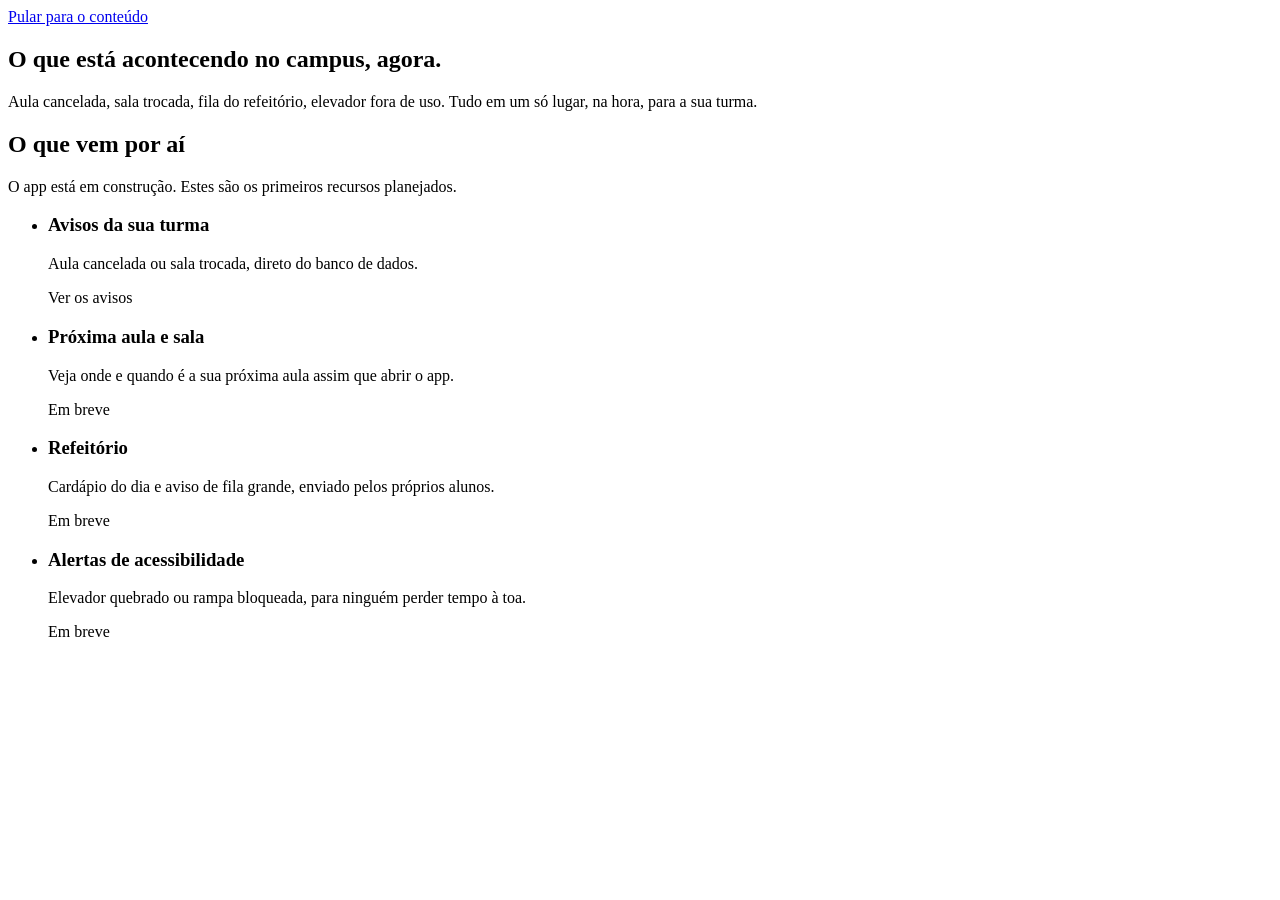
==== src/main/resources/templates/index.html @ 765a7d86 "feat: listagem e detalhe de avisos com JdbcTemplate" ====
<!DOCTYPE html>
<html lang="pt-BR" xmlns:th="http://www.thymeleaf.org">
<head th:replace="~{fragments/layout :: head('Início')}"></head>
<body>

<a class="pular-conteudo" href="#conteudo">Pular para o conteúdo</a>

<header th:replace="~{fragments/layout :: cabecalho('inicio')}"></header>

<main id="conteudo">

    <section class="hero">
        <div class="container">
            <h1>O que está acontecendo no campus, agora.</h1>
            <p class="hero__texto">
                Aula cancelada, sala trocada, fila do refeitório, elevador fora de uso.
                Tudo em um só lugar, na hora, para a sua turma.
            </p>
        </div>
    </section>

    <section class="container secao" aria-labelledby="titulo-recursos">
        <h2 id="titulo-recursos">O que vem por aí</h2>
        <p class="secao__texto">O app está em construção. Estes são os primeiros recursos planejados.</p>

        <ul class="cards">
            <li class="card">
                <h3>Avisos da sua turma</h3>
                <p>Aula cancelada ou sala trocada, direto do banco de dados.</p>
                <a class="card__link" th:href="@{/avisos}">Ver os avisos</a>
            </li>
            <li class="card">
                <h3>Próxima aula e sala</h3>
                <p>Veja onde e quando é a sua próxima aula assim que abrir o app.</p>
                <span class="selo">Em breve</span>
            </li>
            <li class="card">
                <h3>Refeitório</h3>
                <p>Cardápio do dia e aviso de fila grande, enviado pelos próprios alunos.</p>
                <span class="selo">Em breve</span>
            </li>
            <li class="card">
                <h3>Alertas de acessibilidade</h3>
                <p>Elevador quebrado ou rampa bloqueada, para ninguém perder tempo à toa.</p>
                <span class="selo">Em breve</span>
            </li>
        </ul>
    </section>

</main>

<footer th:replace="~{fragments/layout :: rodape}"></footer>

</body>
</html>
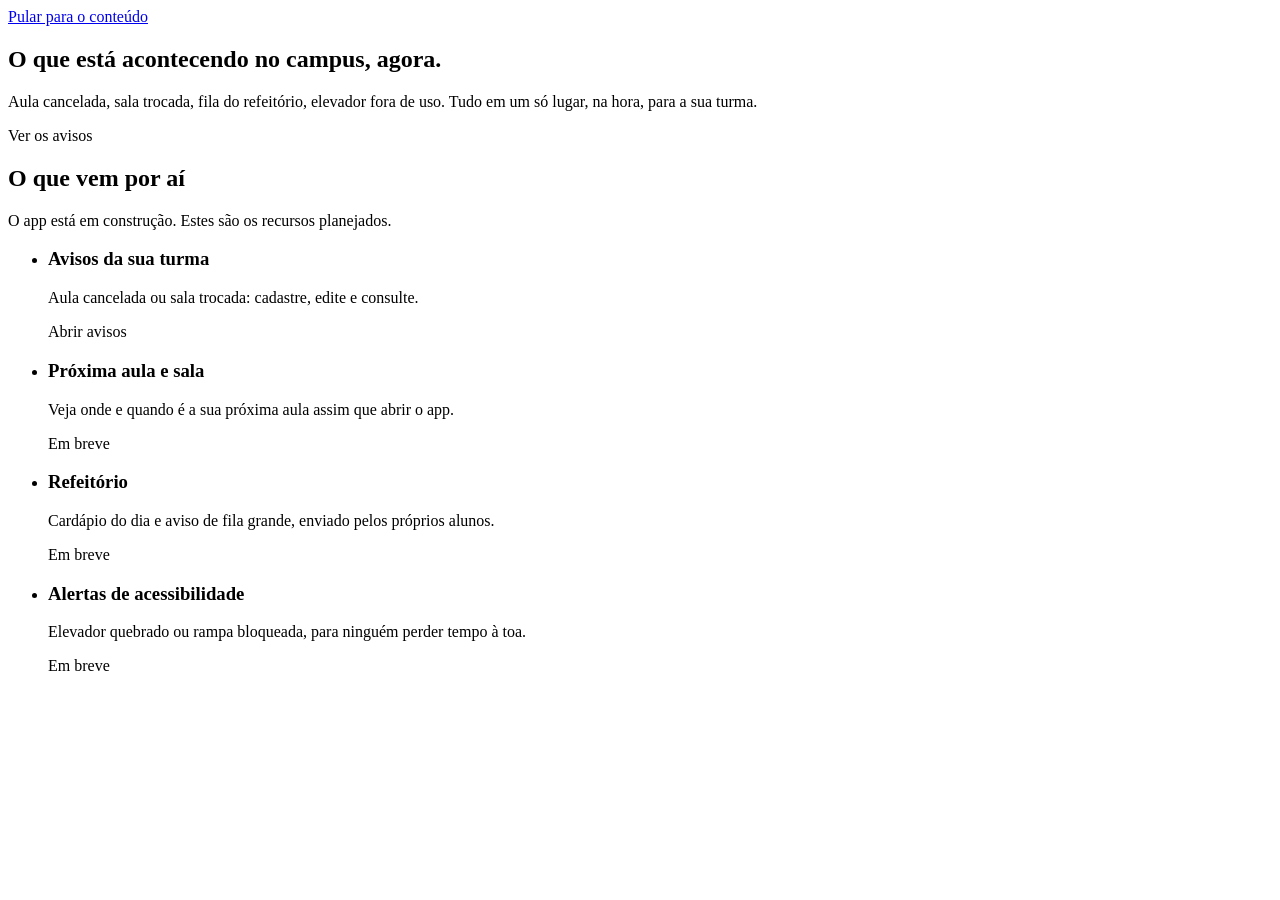
==== commit 58b74057: "feat: CRUD de avisos com formularios, validacao e layout Bootstrap" ====
--- a/src/main/resources/templates/index.html
+++ b/src/main/resources/templates/index.html
@@ -1,48 +1,75 @@
 <!DOCTYPE html>
 <html lang="pt-BR" xmlns:th="http://www.thymeleaf.org">
 <head th:replace="~{fragments/layout :: head('Início')}"></head>
-<body>
+<body class="d-flex flex-column min-vh-100">
 
 <a class="pular-conteudo" href="#conteudo">Pular para o conteúdo</a>
 
 <header th:replace="~{fragments/layout :: cabecalho('inicio')}"></header>
 
-<main id="conteudo">
+<div th:replace="~{fragments/layout :: mensagens}"></div>
 
-    <section class="hero">
+<main id="conteudo" class="flex-grow-1">
+
+    <section class="bg-body-tertiary border-bottom py-5">
         <div class="container">
-            <h1>O que está acontecendo no campus, agora.</h1>
-            <p class="hero__texto">
+            <h1 class="display-5 fw-bold">O que está acontecendo no campus, agora.</h1>
+            <p class="lead text-body-secondary mb-4">
                 Aula cancelada, sala trocada, fila do refeitório, elevador fora de uso.
                 Tudo em um só lugar, na hora, para a sua turma.
             </p>
+            <a class="btn btn-primary btn-lg" th:href="@{/avisos}">Ver os avisos</a>
         </div>
     </section>
 
-    <section class="container secao" aria-labelledby="titulo-recursos">
-        <h2 id="titulo-recursos">O que vem por aí</h2>
-        <p class="secao__texto">O app está em construção. Estes são os primeiros recursos planejados.</p>
+    <section class="container py-5" aria-labelledby="titulo-recursos">
+        <h2 id="titulo-recursos" class="h3">O que vem por aí</h2>
+        <p class="text-body-secondary mb-4">O app está em construção. Estes são os recursos planejados.</p>
 
-        <ul class="cards">
-            <li class="card">
-                <h3>Avisos da sua turma</h3>
-                <p>Aula cancelada ou sala trocada, direto do banco de dados.</p>
-                <a class="card__link" th:href="@{/avisos}">Ver os avisos</a>
+        <ul class="row row-cols-1 row-cols-md-2 row-cols-lg-4 g-3 list-unstyled">
+            <li class="col">
+                <div class="card h-100">
+                    <div class="card-body d-flex flex-column align-items-start">
+                        <h3 class="h5 card-title">Avisos da sua turma</h3>
+                        <p class="card-text text-body-secondary flex-grow-1">
+                            Aula cancelada ou sala trocada: cadastre, edite e consulte.
+                        </p>
+                        <a class="btn btn-sm btn-primary" th:href="@{/avisos}">Abrir avisos</a>
+                    </div>
+                </div>
             </li>
-            <li class="card">
-                <h3>Próxima aula e sala</h3>
-                <p>Veja onde e quando é a sua próxima aula assim que abrir o app.</p>
-                <span class="selo">Em breve</span>
+            <li class="col">
+                <div class="card h-100">
+                    <div class="card-body d-flex flex-column align-items-start">
+                        <h3 class="h5 card-title">Próxima aula e sala</h3>
+                        <p class="card-text text-body-secondary flex-grow-1">
+                            Veja onde e quando é a sua próxima aula assim que abrir o app.
+                        </p>
+                        <span class="badge text-bg-warning">Em breve</span>
+                    </div>
+                </div>
             </li>
-            <li class="card">
-                <h3>Refeitório</h3>
-                <p>Cardápio do dia e aviso de fila grande, enviado pelos próprios alunos.</p>
-                <span class="selo">Em breve</span>
+            <li class="col">
+                <div class="card h-100">
+                    <div class="card-body d-flex flex-column align-items-start">
+                        <h3 class="h5 card-title">Refeitório</h3>
+                        <p class="card-text text-body-secondary flex-grow-1">
+                            Cardápio do dia e aviso de fila grande, enviado pelos próprios alunos.
+                        </p>
+                        <span class="badge text-bg-warning">Em breve</span>
+                    </div>
+                </div>
             </li>
-            <li class="card">
-                <h3>Alertas de acessibilidade</h3>
-                <p>Elevador quebrado ou rampa bloqueada, para ninguém perder tempo à toa.</p>
-                <span class="selo">Em breve</span>
+            <li class="col">
+                <div class="card h-100">
+                    <div class="card-body d-flex flex-column align-items-start">
+                        <h3 class="h5 card-title">Alertas de acessibilidade</h3>
+                        <p class="card-text text-body-secondary flex-grow-1">
+                            Elevador quebrado ou rampa bloqueada, para ninguém perder tempo à toa.
+                        </p>
+                        <span class="badge text-bg-warning">Em breve</span>
+                    </div>
+                </div>
             </li>
         </ul>
     </section>
@@ -51,5 +78,7 @@
 
 <footer th:replace="~{fragments/layout :: rodape}"></footer>
 
+<script th:replace="~{fragments/layout :: scripts}"></script>
+
 </body>
 </html>
